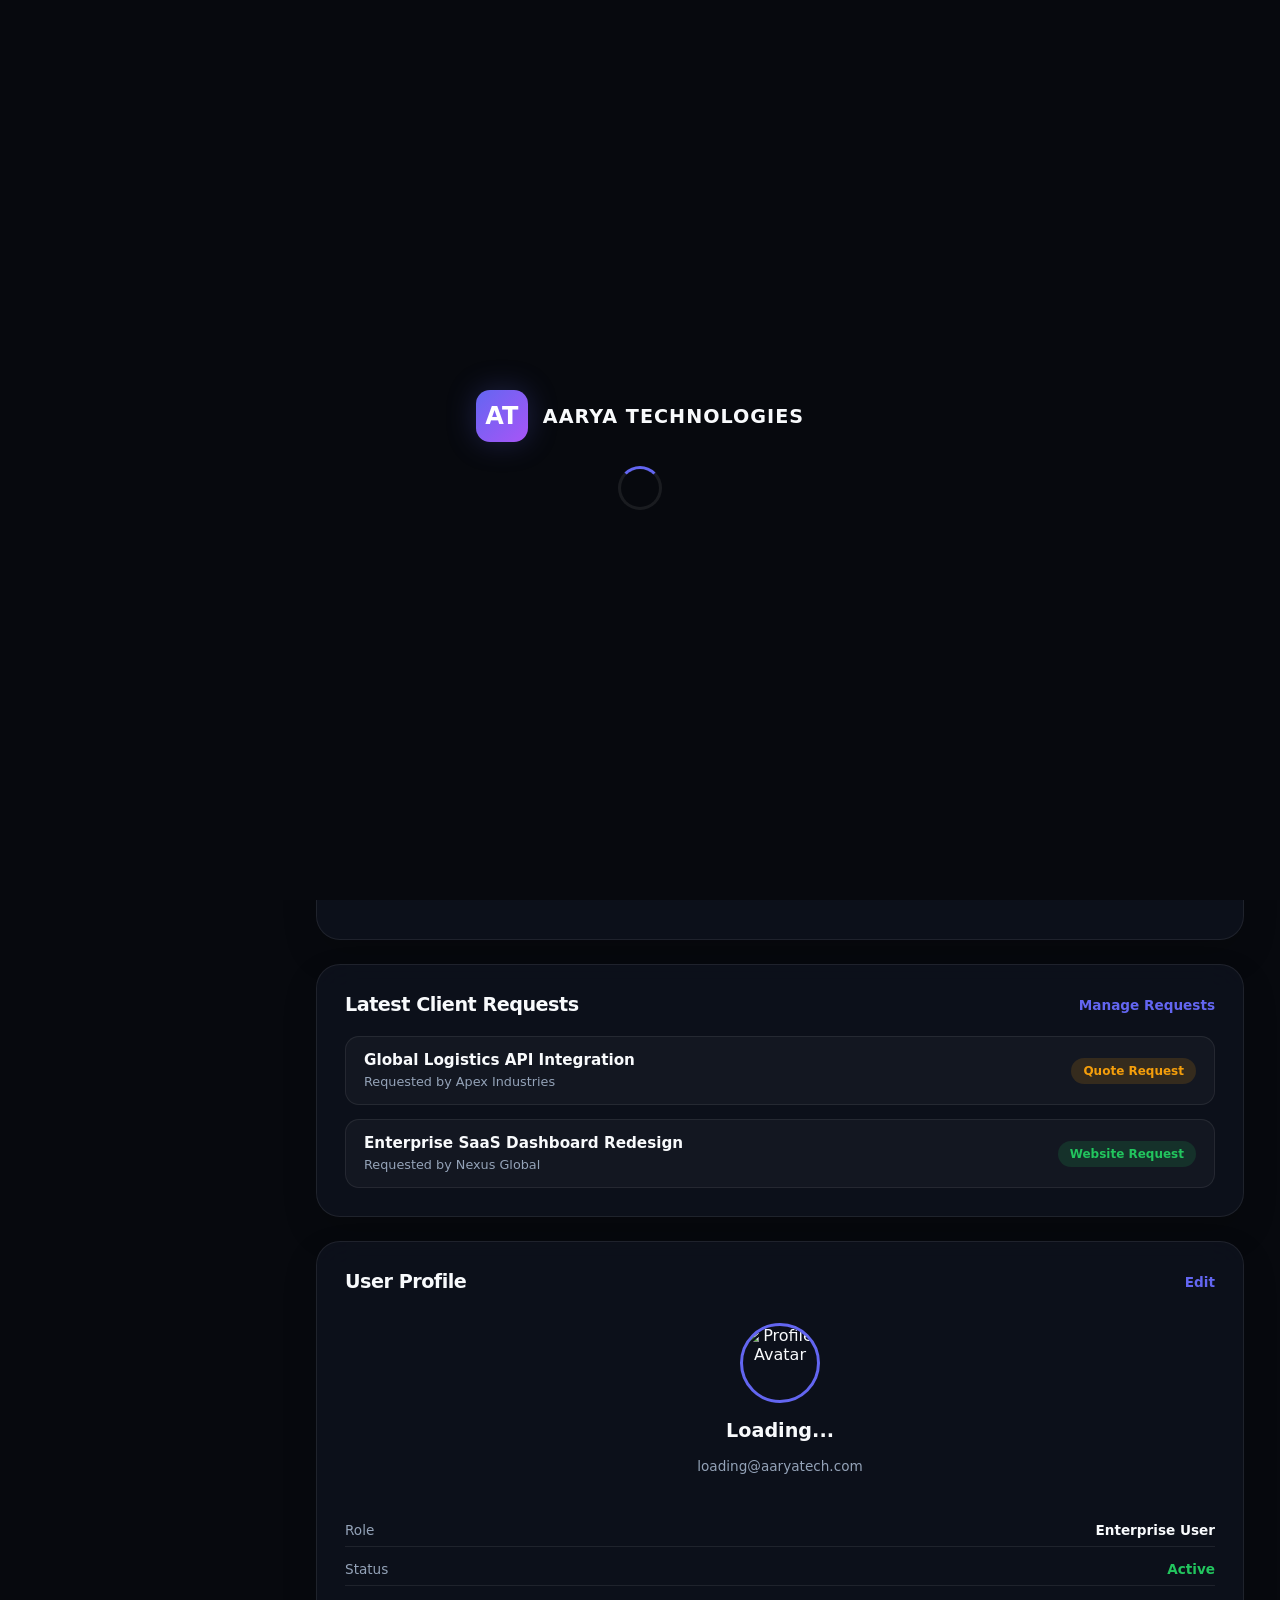
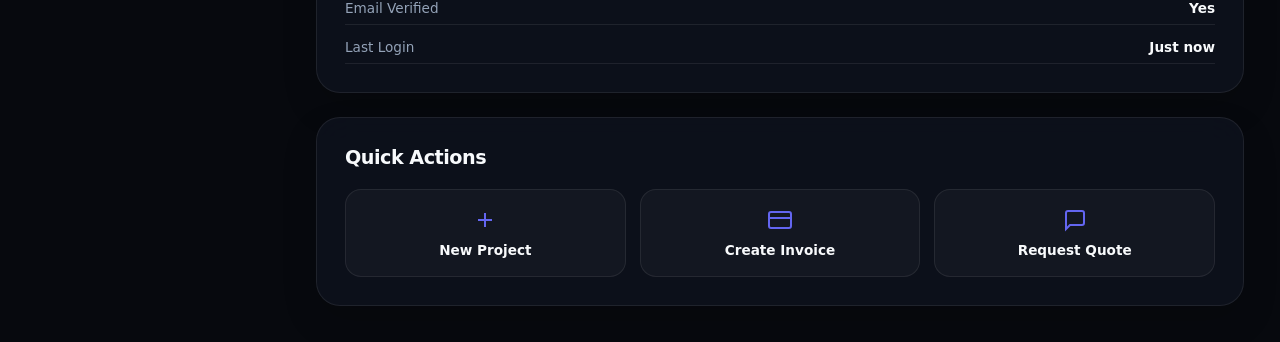
==== dashboard.html @ fc52248a "Create dashboard.html" ====
<!DOCTYPE html>
<html lang="en" data-theme="dark">
<head>
    <meta charset="UTF-8">
    <meta name="viewport" content="width=device-width, initial-scale=1.0">
    <title>Enterprise Dashboard | Aarya Technologies</title>
    <meta name="description" content="Ultra-premium enterprise SaaS dashboard for Aarya Technologies.">
    <style>
        :root {
            --bg-primary: #07090e;
            --bg-secondary: #0f131f;
            --bg-card: rgba(15, 19, 31, 0.75);
            --bg-glass: rgba(15, 19, 31, 0.65);
            --text-primary: #f8fafc;
            --text-secondary: #94a3b8;
            --accent-primary: #6366f1;
            --accent-hover: #4f46e5;
            --accent-secondary: #a855f7;
            --accent-glow: rgba(99, 102, 241, 0.25);
            --border-color: rgba(255, 255, 255, 0.08);
            --input-bg: rgba(255, 255, 255, 0.03);
            --error-color: #ef4444;
            --success-color: #22c55e;
            --warning-color: #f59e0b;
            --sidebar-width: 280px;
            --navbar-height: 75px;
            --transition: all 0.3s cubic-bezier(0.4, 0, 0.2, 1);
        }

        [data-theme="light"] {
            --bg-primary: #f1f5f9;
            --bg-secondary: #ffffff;
            --bg-card: rgba(255, 255, 255, 0.85);
            --bg-glass: rgba(255, 255, 255, 0.75);
            --text-primary: #0f172a;
            --text-secondary: #64748b;
            --accent-primary: #4f46e5;
            --accent-hover: #4338ca;
            --accent-secondary: #9333ea;
            --accent-glow: rgba(79, 70, 229, 0.15);
            --border-color: rgba(0, 0, 0, 0.08);
            --input-bg: rgba(0, 0, 0, 0.02);
            --error-color: #dc2626;
            --success-color: #16a34a;
            --warning-color: #d97706;
        }

        *, *::before, *::after {
            box-sizing: border-box;
            margin: 0;
            padding: 0;
        }

        body {
            font-family: system-ui, -apple-system, BlinkMacSystemFont, 'Segoe UI', Roboto, Oxygen, Ubuntu, Cantarell, sans-serif;
            background-color: var(--bg-primary);
            color: var(--text-primary);
            min-height: 100vh;
            display: flex;
            overflow-x: hidden;
            transition: background-color 0.3s ease, color 0.3s ease;
        }

        /* Professional Enterprise Loader */
        #loader {
            position: fixed;
            top: 0;
            left: 0;
            width: 100vw;
            height: 100vh;
            background-color: var(--bg-primary);
            display: flex;
            flex-direction: column;
            justify-content: center;
            align-items: center;
            z-index: 9999;
            transition: opacity 0.4s ease, visibility 0.4s ease;
        }

        #loader.hidden {
            opacity: 0;
            visibility: hidden;
        }

        .loader-brand {
            display: flex;
            align-items: center;
            gap: 15px;
            margin-bottom: 24px;
        }

        .logo-box {
            width: 52px;
            height: 52px;
            background: linear-gradient(135deg, var(--accent-primary), var(--accent-secondary));
            border-radius: 14px;
            display: flex;
            justify-content: center;
            align-items: center;
            color: white;
            font-weight: 800;
            font-size: 1.5rem;
            box-shadow: 0 0 30px var(--accent-glow);
        }

        .spinner {
            width: 44px;
            height: 44px;
            border: 3px solid var(--border-color);
            border-top: 3px solid var(--accent-primary);
            border-radius: 50%;
            animation: spin 0.8s linear infinite;
        }

        @keyframes spin {
            0% { transform: rotate(0deg); }
            100% { transform: rotate(360deg); }
        }

        /* Toast Notifications Container */
        #toastContainer {
            position: fixed;
            bottom: 30px;
            right: 30px;
            display: flex;
            flex-direction: column;
            gap: 12px;
            z-index: 5000;
            max-width: 380px;
            width: 100%;
            pointer-events: none;
        }

        .toast {
            background: var(--bg-card);
            backdrop-filter: blur(15px);
            -webkit-backdrop-filter: blur(15px);
            border: 1px solid var(--border-color);
            padding: 16px 20px;
            border-radius: 14px;
            box-shadow: 0 15px 35px rgba(0,0,0,0.3);
            display: flex;
            align-items: center;
            gap: 14px;
            pointer-events: auto;
            animation: slideInUp 0.3s cubic-bezier(0.16, 1, 0.3, 1) forwards;
            position: relative;
            overflow: hidden;
        }

        .toast.success { border-left: 4px solid var(--success-color); }
        .toast.error { border-left: 4px solid var(--error-color); }
        .toast.warning { border-left: 4px solid var(--warning-color); }
        .toast.info { border-left: 4px solid var(--accent-primary); }

        .toast-content { flex: 1; }
        .toast-title { font-weight: 700; font-size: 0.9rem; margin-bottom: 2px; }
        .toast-message { font-size: 0.85rem; color: var(--text-secondary); }

        /* App Layout */
        .app-layout {
            display: flex;
            width: 100vw;
            min-height: 100vh;
            position: relative;
        }

        /* Animated Background Gradients */
        .app-bg-glow {
            position: fixed;
            top: 0;
            left: 0;
            width: 100vw;
            height: 100vh;
            pointer-events: none;
            z-index: 0;
            overflow: hidden;
        }

        .glow-orb {
            position: absolute;
            width: 500px;
            height: 500px;
            background: var(--accent-primary);
            filter: blur(120px);
            opacity: 0.08;
            border-radius: 50%;
            animation: floatOrb 15s ease-in-out infinite alternate;
        }

        .glow-orb-2 {
            width: 600px;
            height: 600px;
            background: var(--accent-secondary);
            bottom: -100px;
            right: -100px;
            animation-delay: -7s;
        }

        @keyframes floatOrb {
            0% { transform: translate(0, 0) scale(1); }
            100% { transform: translate(50px, 50px) scale(1.1); }
        }

        /* Left Sidebar */
        .sidebar {
            width: var(--sidebar-width);
            background: var(--bg-secondary);
            border-right: 1px solid var(--border-color);
            display: flex;
            flex-direction: column;
            position: fixed;
            top: 0;
            left: 0;
            height: 100vh;
            z-index: 100;
            transition: transform 0.3s ease;
        }

        .sidebar-header {
            height: var(--navbar-height);
            display: flex;
            align-items: center;
            padding: 0 24px;
            gap: 12px;
            border-bottom: 1px solid var(--border-color);
        }

        .sidebar-brand-name {
            font-size: 1.1rem;
            font-weight: 700;
            letter-spacing: -0.5px;
            background: linear-gradient(135deg, var(--text-primary), var(--accent-primary));
            -webkit-background-clip: text;
            -webkit-text-fill-color: transparent;
        }

        .sidebar-menu {
            flex: 1;
            overflow-y: auto;
            padding: 20px 16px;
            display: flex;
            flex-direction: column;
            gap: 6px;
        }

        .sidebar-menu::-webkit-scrollbar {
            width: 4px;
        }

        .sidebar-menu::-webkit-scrollbar-thumb {
            background: var(--border-color);
            border-radius: 4px;
        }

        .menu-item {
            display: flex;
            align-items: center;
            gap: 14px;
            padding: 12px 16px;
            border-radius: 12px;
            color: var(--text-secondary);
            text-decoration: none;
            font-weight: 500;
            font-size: 0.95rem;
            transition: var(--transition);
        }

        .menu-item svg {
            width: 20px;
            height: 20px;
            stroke: currentColor;
            stroke-width: 2;
            fill: none;
            transition: var(--transition);
        }

        .menu-item:hover, .menu-item.active {
            background: var(--input-bg);
            color: var(--text-primary);
            border: 1px solid var(--border-color);
        }

        .menu-item.active {
            background: linear-gradient(135deg, rgba(99, 102, 241, 0.15), rgba(168, 85, 247, 0.15));
            border-color: var(--accent-primary);
            color: var(--text-primary);
            font-weight: 600;
        }

        .menu-item.logout {
            color: var(--error-color);
            margin-top: auto;
        }

        .menu-item.logout:hover {
            background: rgba(239, 68, 68, 0.1);
            border-color: var(--error-color);
        }

        /* Main Wrapper */
        .main-wrapper {
            flex: 1;
            margin-left: var(--sidebar-width);
            display: flex;
            flex-direction: column;
            min-height: 100vh;
            position: relative;
            z-index: 10;
        }

        /* Top Navbar */
        .navbar {
            height: var(--navbar-height);
            background: var(--bg-glass);
            backdrop-filter: blur(20px);
            -webkit-backdrop-filter: blur(20px);
            border-bottom: 1px solid var(--border-color);
            display: flex;
            align-items: center;
            justify-content: space-between;
            padding: 0 36px;
            position: sticky;
            top: 0;
            z-index: 90;
        }

        .navbar-search {
            position: relative;
            width: 320px;
        }

        .search-input {
            width: 100%;
            background: var(--input-bg);
            border: 1px solid var(--border-color);
            padding: 10px 16px 10px 42px;
            border-radius: 12px;
            color: var(--text-primary);
            font-size: 0.9rem;
            outline: none;
            transition: var(--transition);
        }

        .search-input:focus {
            border-color: var(--accent-primary);
            box-shadow: 0 0 0 3px var(--accent-glow);
        }

        .search-icon {
            position: absolute;
            left: 14px;
            top: 50%;
            transform: translateY(-50%);
            color: var(--text-secondary);
            pointer-events: none;
        }

        .navbar-actions {
            display: flex;
            align-items: center;
            gap: 20px;
        }

        .datetime-display {
            display: flex;
            flex-direction: column;
            align-items: flex-end;
            font-size: 0.8rem;
            color: var(--text-secondary);
            border-right: 1px solid var(--border-color);
            padding-right: 20px;
        }

        .datetime-display .time {
            font-weight: 700;
            color: var(--text-primary);
            font-size: 0.9rem;
        }

        .icon-btn-wrapper {
            position: relative;
        }

        .icon-btn {
            background: var(--input-bg);
            border: 1px solid var(--border-color);
            color: var(--text-primary);
            width: 42px;
            height: 42px;
            border-radius: 50%;
            display: flex;
            justify-content: center;
            align-items: center;
            cursor: pointer;
            transition: var(--transition);
            position: relative;
        }

        .icon-btn:hover {
            border-color: var(--accent-primary);
            transform: translateY(-2px);
        }

        .badge-counter {
            position: absolute;
            top: -2px;
            right: -2px;
            background: var(--error-color);
            color: white;
            font-size: 0.7rem;
            font-weight: 700;
            width: 18px;
            height: 18px;
            border-radius: 50%;
            display: flex;
            justify-content: center;
            align-items: center;
            border: 2px solid var(--bg-primary);
            animation: pulseBadge 2s infinite;
        }

        @keyframes pulseBadge {
            0% { transform: scale(1); box-shadow: 0 0 0 0 rgba(239, 68, 68, 0.4); }
            70% { transform: scale(1.05); box-shadow: 0 0 0 6px rgba(239, 68, 68, 0); }
            100% { transform: scale(1); box-shadow: 0 0 0 0 rgba(239, 68, 68, 0); }
        }

        /* Profile Dropdown */
        .profile-dropdown-container {
            position: relative;
        }

        .profile-trigger {
            display: flex;
            align-items: center;
            gap: 12px;
            background: var(--input-bg);
            border: 1px solid var(--border-color);
            padding: 6px 14px 6px 6px;
            border-radius: 30px;
            cursor: pointer;
            transition: var(--transition);
        }

        .profile-trigger:hover {
            border-color: var(--accent-primary);
        }

        .avatar {
            width: 36px;
            height: 36px;
            border-radius: 50%;
            object-fit: cover;
            background: linear-gradient(135deg, var(--accent-primary), var(--accent-secondary));
            display: flex;
            justify-content: center;
            align-items: center;
            color: white;
            font-weight: 700;
            font-size: 0.9rem;
        }

        .profile-name-text {
            font-size: 0.9rem;
            font-weight: 600;
            max-width: 120px;
            white-space: nowrap;
            overflow: hidden;
            text-overflow: ellipsis;
        }

        .dropdown-menu {
            position: absolute;
            top: calc(100% + 12px);
            right: 0;
            width: 240px;
            background: var(--bg-card);
            backdrop-filter: blur(20px);
            border: 1px solid var(--border-color);
            border-radius: 16px;
            padding: 10px;
            box-shadow: 0 20px 40px rgba(0,0,0,0.3);
            display: none;
            flex-direction: column;
            gap: 4px;
            animation: fadeInDropdown 0.2s ease forwards;
            z-index: 1000;
        }

        .dropdown-menu.active {
            display: flex;
        }

        @keyframes fadeInDropdown {
            from { opacity: 0; transform: translateY(10px); }
            to { opacity: 1; transform: translateY(0); }
        }

        .dropdown-item {
            display: flex;
            align-items: center;
            gap: 12px;
            padding: 10px 14px;
            border-radius: 10px;
            color: var(--text-primary);
            text-decoration: none;
            font-size: 0.9rem;
            font-weight: 500;
            transition: var(--transition);
            cursor: pointer;
        }

        .dropdown-item:hover {
            background: var(--input-bg);
            color: var(--accent-primary);
        }

        .dropdown-divider {
            height: 1px;
            background: var(--border-color);
            margin: 6px 0;
        }

        /* Notifications Dropdown */
        .notifications-dropdown {
            position: absolute;
            top: calc(100% + 14px);
            right: -60px;
            width: 360px;
            background: var(--bg-card);
            backdrop-filter: blur(20px);
            border: 1px solid var(--border-color);
            border-radius: 20px;
            padding: 20px;
            box-shadow: 0 20px 40px rgba(0,0,0,0.3);
            display: none;
            flex-direction: column;
            gap: 16px;
            z-index: 1000;
            animation: fadeInDropdown 0.2s ease forwards;
        }

        .notifications-dropdown.active {
            display: flex;
        }

        .notif-header {
            display: flex;
            justify-content: space-between;
            align-items: center;
            border-bottom: 1px solid var(--border-color);
            padding-bottom: 12px;
        }

        .notif-header h4 {
            font-size: 1rem;
            font-weight: 700;
        }

        .notif-list {
            display: flex;
            flex-direction: column;
            gap: 12px;
            max-height: 280px;
            overflow-y: auto;
        }

        .notif-item {
            display: flex;
            gap: 12px;
            padding: 10px;
            border-radius: 10px;
            background: var(--input-bg);
            transition: var(--transition);
        }

        .notif-item:hover {
            background: var(--border-color);
        }

        .notif-icon {
            width: 36px;
            height: 36px;
            border-radius: 50%;
            background: rgba(99, 102, 241, 0.15);
            color: var(--accent-primary);
            display: flex;
            justify-content: center;
            align-items: center;
            flex-shrink: 0;
        }

        .notif-body p {
            font-size: 0.85rem;
            color: var(--text-primary);
            margin-bottom: 2px;
            font-weight: 500;
        }

        .notif-body span {
            font-size: 0.75rem;
            color: var(--text-secondary);
        }

        /* Dashboard Content Area */
        .dashboard-content {
            flex: 1;
            padding: 36px;
            display: flex;
            flex-direction: column;
            gap: 32px;
        }

        /* Welcome Banner Card */
        .welcome-banner {
            background: linear-gradient(135deg, rgba(99, 102, 241, 0.15), rgba(168, 85, 247, 0.15)), var(--bg-card);
            border: 1px solid var(--border-color);
            border-radius: 24px;
            padding: 36px;
            display: flex;
            justify-content: space-between;
            align-items: center;
            position: relative;
            overflow: hidden;
            box-shadow: 0 20px 40px rgba(0,0,0,0.2);
        }

        .welcome-text h1 {
            font-size: 2.2rem;
            font-weight: 800;
            letter-spacing: -1px;
            margin-bottom: 8px;
            background: linear-gradient(135deg, var(--text-primary), var(--accent-primary));
            -webkit-background-clip: text;
            -webkit-text-fill-color: transparent;
        }

        .welcome-text p {
            color: var(--text-secondary);
            font-size: 1rem;
        }

        .welcome-stats-badge {
            display: flex;
            gap: 20px;
        }

        .stat-badge-box {
            background: var(--bg-secondary);
            border: 1px solid var(--border-color);
            padding: 14px 20px;
            border-radius: 16px;
            display: flex;
            flex-direction: column;
            gap: 4px;
        }

        .stat-badge-box .label {
            font-size: 0.8rem;
            color: var(--text-secondary);
            font-weight: 500;
        }

        .stat-badge-box .value {
            font-size: 1.2rem;
            font-weight: 700;
            color: var(--text-primary);
        }

        /* Statistics Grid */
        .stats-grid {
            display: grid;
            grid-template-columns: repeat(4, 1fr);
            gap: 20px;
        }

        @media (max-width: 1440px) {
            .stats-grid { grid-template-columns: repeat(2, 1fr); }
        }

        @media (max-width: 768px) {
            .stats-grid { grid-template-columns: 1fr; }
        }

        .stat-card {
            background: var(--bg-card);
            backdrop-filter: blur(20px);
            border: 1px solid var(--border-color);
            border-radius: 20px;
            padding: 24px;
            display: flex;
            align-items: center;
            gap: 20px;
            transition: var(--transition);
            box-shadow: 0 10px 30px rgba(0,0,0,0.1);
        }

        .stat-card:hover {
            transform: translateY(-4px);
            border-color: var(--accent-primary);
            box-shadow: 0 15px 35px var(--accent-glow);
        }

        .stat-icon {
            width: 56px;
            height: 56px;
            border-radius: 16px;
            background: rgba(99, 102, 241, 0.15);
            color: var(--accent-primary);
            display: flex;
            justify-content: center;
            align-items: center;
            font-size: 1.4rem;
            flex-shrink: 0;
        }

        .stat-info .stat-title {
            font-size: 0.85rem;
            color: var(--text-secondary);
            font-weight: 600;
            margin-bottom: 4px;
        }

        .stat-info .stat-value {
            font-size: 1.8rem;
            font-weight: 800;
            letter-spacing: -0.5px;
        }

        .stat-info .stat-trend {
            font-size: 0.75rem;
            color: var(--success-color);
            margin-top: 4px;
            font-weight: 600;
        }

        /* Dashboard Split Grid */
        .dashboard-grid-split {
            display: grid;
            grid-template-columns: 2fr 1fr;
            gap: 24px;
        }

        @media (max-width: 1280px) {
            .dashboard-grid-split { grid-template-columns: 1fr; }
        }

        .card-box {
            background: var(--bg-card);
            backdrop-filter: blur(20px);
            border: 1px solid var(--border-color);
            border-radius: 24px;
            padding: 28px;
            box-shadow: 0 15px 35px rgba(0,0,0,0.15);
            display: flex;
            flex-direction: column;
            gap: 20px;
        }

        .card-header-row {
            display: flex;
            justify-content: space-between;
            align-items: center;
        }

        .card-header-row h3 {
            font-size: 1.2rem;
            font-weight: 700;
            letter-spacing: -0.5px;
        }

        .card-header-row a {
            color: var(--accent-primary);
            font-size: 0.85rem;
            font-weight: 600;
            text-decoration: none;
            transition: var(--transition);
        }

        .card-header-row a:hover {
            text-decoration: underline;
        }

        /* Projects Table / List */
        .projects-table-wrapper {
            overflow-x: auto;
        }

        .enterprise-table {
            width: 100%;
            border-collapse: collapse;
            text-align: left;
            font-size: 0.9rem;
        }

        .enterprise-table th {
            color: var(--text-secondary);
            font-weight: 600;
            padding: 12px 16px;
            border-bottom: 1px solid var(--border-color);
        }

        .enterprise-table td {
            padding: 16px;
            border-bottom: 1px solid var(--border-color);
            vertical-align: middle;
        }

        .enterprise-table tr:last-child td {
            border-bottom: none;
        }

        .status-pill {
            padding: 6px 12px;
            border-radius: 20px;
            font-size: 0.75rem;
            font-weight: 700;
            display: inline-block;
        }

        .status-pill.active { background: rgba(34, 197, 94, 0.15); color: var(--success-color); }
        .status-pill.pending { background: rgba(245, 158, 11, 0.15); color: var(--warning-color); }
        .status-pill.completed { background: rgba(99, 102, 241, 0.15); color: var(--accent-primary); }

        .progress-bar-container {
            width: 100%;
            background: var(--border-color);
            height: 8px;
            border-radius: 4px;
            overflow: hidden;
            position: relative;
        }

        .progress-bar-fill {
            height: 100%;
            background: linear-gradient(135deg, var(--accent-primary), var(--accent-secondary));
            border-radius: 4px;
        }

        /* Client Requests List */
        .request-list {
            display: flex;
            flex-direction: column;
            gap: 14px;
        }

        .request-item {
            display: flex;
            align-items: center;
            justify-content: space-between;
            background: var(--input-bg);
            border: 1px solid var(--border-color);
            padding: 14px 18px;
            border-radius: 14px;
            transition: var(--transition);
        }

        .request-item:hover {
            border-color: var(--accent-primary);
        }

        .request-info h4 {
            font-size: 0.95rem;
            font-weight: 600;
            margin-bottom: 2px;
        }

        .request-info span {
            font-size: 0.8rem;
            color: var(--text-secondary);
        }

        /* Profile Card View */
        .profile-card-inner {
            display: flex;
            flex-direction: column;
            align-items: center;
            text-align: center;
            gap: 16px;
            padding: 10px 0;
        }

        .profile-card-avatar {
            width: 80px;
            height: 80px;
            border-radius: 50%;
            object-fit: cover;
            border: 3px solid var(--accent-primary);
        }

        .profile-card-details {
            display: flex;
            flex-direction: column;
            gap: 6px;
            width: 100%;
            margin-top: 10px;
            text-align: left;
        }

        .profile-detail-row {
            display: flex;
            justify-content: space-between;
            font-size: 0.85rem;
            padding: 8px 0;
            border-bottom: 1px solid var(--border-color);
        }

        .profile-detail-row span:first-child {
            color: var(--text-secondary);
            font-weight: 500;
        }

        .profile-detail-row span:last-child {
            font-weight: 600;
            color: var(--text-primary);
        }

        /* Quick Actions Grid */
        .quick-actions-grid {
            display: grid;
            grid-template-columns: repeat(3, 1fr);
            gap: 14px;
        }

        @media (max-width: 768px) {
            .quick-actions-grid { grid-template-columns: repeat(2, 1fr); }
        }

        .action-btn-card {
            background: var(--input-bg);
            border: 1px solid var(--border-color);
            padding: 18px 14px;
            border-radius: 16px;
            display: flex;
            flex-direction: column;
            align-items: center;
            gap: 10px;
            color: var(--text-primary);
            text-decoration: none;
            font-size: 0.85rem;
            font-weight: 600;
            transition: var(--transition);
            cursor: pointer;
        }

        .action-btn-card svg {
            width: 24px;
            height: 24px;
            stroke: var(--accent-primary);
            stroke-width: 2;
            fill: none;
        }

        .action-btn-card:hover {
            background: rgba(99, 102, 241, 0.1);
            border-color: var(--accent-primary);
            transform: translateY(-2px);
        }

        /* Activity Timeline */
        .timeline-list {
            display: flex;
            flex-direction: column;
            gap: 16px;
            position: relative;
            padding-left: 20px;
        }

        .timeline-list::before {
            content: '';
            position: absolute;
            top: 6px;
            bottom: 6px;
            left: 6px;
            width: 2px;
            background: var(--border-color);
        }

        .timeline-item {
            position: relative;
            display: flex;
            flex-direction: column;
            gap: 4px;
        }

        .timeline-item::before {
            content: '';
            position: absolute;
            left: -20px;
            top: 6px;
            width: 10px;
            height: 10px;
            border-radius: 50%;
            background: var(--accent-primary);
            border: 2px solid var(--bg-card);
        }

        .timeline-item p {
            font-size: 0.85rem;
            font-weight: 500;
        }

        .timeline-item span {
            font-size: 0.75rem;
            color: var(--text-secondary);
        }

        @keyframes slideInUp {
            from { transform: translateY(30px); opacity: 0; }
            to { transform: translateY(0); opacity: 1; }
        }
    </style>
</head>
<body>

    <!-- Professional Enterprise Loader -->
    <div id="loader">
        <div class="loader-brand">
            <div class="logo-box">AT</div>
            <div style="font-weight: 700; font-size: 1.2rem; letter-spacing: 1px;">AARYA TECHNOLOGIES</div>
        </div>
        <div class="spinner"></div>
    </div>

    <!-- Toast Notification Container -->
    <div id="toastContainer"></div>

    <!-- Background Glow Elements -->
    <div class="app-bg-glow">
        <div class="glow-orb"></div>
        <div class="glow-orb glow-orb-2"></div>
    </div>

    <div class="app-layout">
        <!-- Left Sidebar -->
        <aside class="sidebar">
            <div class="sidebar-header">
                <div class="logo-box" style="width: 36px; height: 36px; font-size: 1rem; border-radius: 10px;">AT</div>
                <span class="sidebar-brand-name">Aarya Technologies</span>
            </div>
            <nav class="sidebar-menu">
                <a href="dashboard.html" class="menu-item active">
                    <svg viewBox="0 0 24 24"><rect x="3" y="3" width="7" height="7"></rect><rect x="14" y="3" width="7" height="7"></rect><rect x="14" y="14" width="7" height="7"></rect><rect x="3" y="14" width="7" height="7"></rect></svg>
                    Dashboard
                </a>
                <a href="profile.html" class="menu-item">
                    <svg viewBox="0 0 24 24"><path d="M20 21v-2a4 4 0 0 0-4-4H8a4 4 0 0 0-4 4v2"></path><circle cx="12" cy="7" r="4"></circle></svg>
                    Profile
                </a>
                <a href="settings.html" class="menu-item">
                    <svg viewBox="0 0 24 24"><circle cx="12" cy="12" r="3"></circle><path d="M19.4 15a1.65 1.65 0 0 0 .33 1.82l.06.06a2 2 0 0 1 0 2.83 2 2 0 0 1-2.83 0l-.06-.06a1.65 1.65 0 0 0-1.82-.33 1.65 1.65 0 0 0-1 1.51V21a2 2 0 0 1-2 2 2 2 0 0 1-2-2v-.09A1.65 1.65 0 0 0 9 19.4a1.65 1.65 0 0 0-1.82.33l-.06.06a2 2 0 0 1-2.83 0 2 2 0 0 1 0-2.83l.06-.06a1.65 1.65 0 0 0 .33-1.82 1.65 1.65 0 0 0-1.51-1H3a2 2 0 0 1-2-2 2 2 0 0 1 2-2h.09A1.65 1.65 0 0 0 4.6 9a1.65 1.65 0 0 0-.33-1.82l-.06-.06a2 2 0 0 1 0-2.83 2 2 0 0 1 2.83 0l.06.06a1.65 1.65 0 0 0 1.82.33H9a1.65 1.65 0 0 0 1-1.51V3a2 2 0 0 1 2-2 2 2 0 0 1 2 2v.09a1.65 1.65 0 0 0 1 1.51 1.65 1.65 0 0 0 1.82-.33l.06-.06a2 2 0 0 1 2.83 0 2 2 0 0 1 0 2.83l-.06.06a1.65 1.65 0 0 0-.33 1.82V9a1.65 1.65 0 0 0 1.51 1H21a2 2 0 0 1 2 2 2 2 0 0 1-2 2h-.09a1.65 1.65 0 0 0-1.51 1z"></path></svg>
                    Settings
                </a>
                <a href="services.html" class="menu-item">
                    <svg viewBox="0 0 24 24"><polyline points="16 18 22 12 16 6"></polyline><polyline points="8 6 2 12 8 18"></polyline></svg>
                    Services
                </a>
                <a href="projects.html" class="menu-item">
                    <svg viewBox="0 0 24 24"><path d="M22 19a2 2 0 0 1-2 2H4a2 2 0 0 1-2-2V5a2 2 0 0 1 2-2h5l2 3h9a2 2 0 0 1 2 2z"></path></svg>
                    Projects
                </a>
                <a href="portfolio.html" class="menu-item">
                    <svg viewBox="0 0 24 24"><circle cx="12" cy="12" r="10"></circle><line x1="2" y1="12" x2="22" y2="12"></line><path d="M12 2a15.3 15.3 0 0 1 4 10 15.3 15.3 0 0 1-4 10 15.3 15.3 0 0 1-4-10 15.3 15.3 0 0 1 4-10z"></path></svg>
                    Portfolio
                </a>
                <a href="solutions.html" class="menu-item">
                    <svg viewBox="0 0 24 24"><polygon points="12 2 2 7 12 12 22 7 12 2"></polygon><polyline points="2 17 12 22 22 17"></polyline><polyline points="2 12 12 17 22 12"></polyline></svg>
                    Solutions
                </a>
                <a href="analytics.html" class="menu-item">
                    <svg viewBox="0 0 24 24"><line x1="18" y1="20" x2="18" y2="10"></line><line x1="12" y1="20" x2="12" y2="4"></line><line x1="6" y1="20" x2="6" y2="14"></line></svg>
                    Analytics
                </a>
                <a href="billing.html" class="menu-item">
                    <svg viewBox="0 0 24 24"><rect x="1" y="4" width="22" height="16" rx="2" ry="2"></rect><line x1="1" y1="10" x2="23" y2="10"></line></svg>
                    Billing
                </a>
                <a href="support.html" class="menu-item">
                    <svg viewBox="0 0 24 24"><path d="M21 15a2 2 0 0 1-2 2H7l-4 4V5a2 2 0 0 1 2-2h14a2 2 0 0 1 2 2z"></path></svg>
                    Support
                </a>
                <a href="contact.html" class="menu-item">
                    <svg viewBox="0 0 24 24"><path d="M4 4h16c1.1 0 2 .9 2 2v12c0 1.1-.9 2-2 2H4c-1.1 0-2-.9-2-2V6c0-1.1.9-2 2-2z"></path><polyline points="22,6 12,13 2,6"></polyline></svg>
                    Contact
                </a>
                <a href="#" id="sidebarLogoutBtn" class="menu-item logout">
                    <svg viewBox="0 0 24 24"><path d="M9 21H5a2 2 0 0 1-2-2V5a2 2 0 0 1 2-2h4"></path><polyline points="16 17 21 12 16 7"></polyline><line x1="21" y1="12" x2="9" y2="12"></line></svg>
                    Logout
                </a>
            </nav>
        </aside>

        <!-- Main Workspace -->
        <div class="main-wrapper">
            <!-- Top Navbar -->
            <header class="navbar">
                <div class="navbar-search">
                    <svg class="search-icon" width="16" height="16" viewBox="0 0 24 24" fill="none" stroke="currentColor" stroke-width="2"><circle cx="11" cy="11" r="8"></circle><line x1="21" y1="21" x2="16.65" y2="16.65"></line></svg>
                    <input type="text" id="globalSearchInput" class="search-input" placeholder="Search menu items, cards, data...">
                </div>

                <div class="navbar-actions">
                    <div class="datetime-display">
                        <span class="time" id="currentTimeDisplay">--:--:--</span>
                        <span class="date" id="currentDateDisplay">---- -- --</span>
                    </div>

                    <!-- Theme Toggle -->
                    <div class="icon-btn-wrapper">
                        <button class="icon-btn" id="themeToggle" aria-label="Toggle Theme">
                            <svg width="18" height="18" viewBox="0 0 24 24" fill="none" stroke="currentColor" stroke-width="2"><path d="M21 12.79A9 9 0 1 1 11.21 3 7 7 0 0 0 21 12.79z"></path></svg>
                        </button>
                    </div>

                    <!-- Notifications Bell -->
                    <div class="icon-btn-wrapper">
                        <button class="icon-btn" id="notifBellBtn" aria-label="Notifications">
                            <svg width="18" height="18" viewBox="0 0 24 24" fill="none" stroke="currentColor" stroke-width="2"><path d="M18 8A6 6 0 0 0 6 8c0 7-3 9-3 9h18s-3-2-3-9"></path><path d="M13.73 21a2 2 0 0 1-3.46 0"></path></svg>
                            <span class="badge-counter">3</span>
                        </button>
                        <!-- Notifications Dropdown -->
                        <div class="notifications-dropdown" id="notifDropdown">
                            <div class="notif-header">
                                <h4>Notifications</h4>
                                <span style="font-size: 0.75rem; color: var(--accent-primary); font-weight: 600; cursor: pointer;">Mark all read</span>
                            </div>
                            <div class="notif-list">
                                <div class="notif-item">
                                    <div class="notif-icon">
                                        <svg width="16" height="16" viewBox="0 0 24 24" fill="none" stroke="currentColor" stroke-width="2"><polyline points="20 6 9 17 4 12"></polyline></svg>
                                    </div>
                                    <div class="notif-body">
                                        <p>Enterprise cloud deployment successful.</p>
                                        <span>2 mins ago</span>
                                    </div>
                                </div>
                                <div class="notif-item">
                                    <div class="notif-icon">
                                        <svg width="16" height="16" viewBox="0 0 24 24" fill="none" stroke="currentColor" stroke-width="2"><path d="M20 21v-2a4 4 0 0 0-4-4H8a4 4 0 0 0-4 4v2"></path><circle cx="12" cy="7" r="4"></circle></svg>
                                    </div>
                                    <div class="notif-body">
                                        <p>New client quote request received.</p>
                                        <span>15 mins ago</span>
                                    </div>
                                </div>
                                <div class="notif-item">
                                    <div class="notif-icon">
                                        <svg width="16" height="16" viewBox="0 0 24 24" fill="none" stroke="currentColor" stroke-width="2"><circle cx="12" cy="12" r="10"></circle><line x1="12" y1="8" x2="12" y2="12"></line><line x1="12" y1="16" x2="12.01" y2="16"></line></svg>
                                    </div>
                                    <div class="notif-body">
                                        <p>Security protocol updated for v10 SDK.</p>
                                        <span>1 hour ago</span>
                                    </div>
                                </div>
                            </div>
                        </div>
                    </div>

                    <!-- Messages -->
                    <div class="icon-btn-wrapper">
                        <button class="icon-btn" id="messagesBtn" aria-label="Messages">
                            <svg width="18" height="18" viewBox="0 0 24 24" fill="none" stroke="currentColor" stroke-width="2"><path d="M21 15a2 2 0 0 1-2 2H7l-4 4V5a2 2 0 0 1 2-2h14a2 2 0 0 1 2 2z"></path></svg>
                            <span class="badge-counter">1</span>
                        </button>
                    </div>

                    <!-- Profile Dropdown -->
                    <div class="profile-dropdown-container">
                        <div class="profile-trigger" id="profileTrigger">
                            <div class="avatar" id="navUserAvatar">AT</div>
                            <span class="profile-name-text" id="navUserName">Loading...</span>
                            <svg width="14" height="14" viewBox="0 0 24 24" fill="none" stroke="currentColor" stroke-width="2"><polyline points="6 9 12 15 18 9"></polyline></svg>
                        </div>

                        <div class="dropdown-menu" id="profileDropdown">
                            <a href="profile.html" class="dropdown-item">
                                <svg width="16" height="16" viewBox="0 0 24 24" fill="none" stroke="currentColor" stroke-width="2"><path d="M20 21v-2a4 4 0 0 0-4-4H8a4 4 0 0 0-4 4v2"></path><circle cx="12" cy="7" r="4"></circle></svg>
                                Profile
                            </a>
                            <a href="settings.html" class="dropdown-item">
                                <svg width="16" height="16" viewBox="0 0 24 24" fill="none" stroke="currentColor" stroke-width="2"><circle cx="12" cy="12" r="3"></circle><path d="M19.4 15a1.65 1.65 0 0 0 .33 1.82l.06.06a2 2 0 0 1 0 2.83 2 2 0 0 1-2.83 0l-.06-.06a1.65 1.65 0 0 0-1.82-.33 1.65 1.65 0 0 0-1 1.51V21a2 2 0 0 1-2 2 2 2 0 0 1-2-2v-.09A1.65 1.65 0 0 0 9 19.4a1.65 1.65 0 0 0-1.82.33l-.06.06a2 2 0 0 1-2.83 0 2 2 0 0 1 0-2.83l.06-.06a1.65 1.65 0 0 0 .33-1.82 1.65 1.65 0 0 0-1.51-1H3a2 2 0 0 1-2-2 2 2 0 0 1 2-2h.09A1.65 1.65 0 0 0 4.6 9a1.65 1.65 0 0 0-.33-1.82l-.06-.06a2 2 0 0 1 0-2.83 2 2 0 0 1 2.83 0l.06.06a1.65 1.65 0 0 0 1.82.33H9a1.65 1.65 0 0 0 1-1.51V3a2 2 0 0 1 2-2 2 2 0 0 1 2 2v.09a1.65 1.65 0 0 0 1 1.51 1.65 1.65 0 0 0 1.82-.33l.06-.06a2 2 0 0 1 2.83 0 2 2 0 0 1 0 2.83l-.06-.06a1.65 1.65 0 0 0-.33 1.82V9a1.65 1.65 0 0 0 1.51 1H21a2 2 0 0 1 2 2 2 2 0 0 1-2 2h-.09a1.65 1.65 0 0 0-1.51 1z"></path></svg>
                                Settings
                            </a>
                            <div class="dropdown-divider"></div>
                            <div class="dropdown-item" id="logoutDropdownBtn" style="color: var(--error-color);">
                                <svg width="16" height="16" viewBox="0 0 24 24" fill="none" stroke="currentColor" stroke-width="2"><path d="M9 21H5a2 2 0 0 1-2-2V5a2 2 0 0 1 2-2h4"></path><polyline points="16 17 21 12 16 7"></polyline><line x1="21" y1="12" x2="9" y2="12"></line></svg>
                                Logout
                            </div>
                        </div>
                    </div>
                </div>
            </header>

            <!-- Main Dashboard Body -->
            <main class="dashboard-content">
                <!-- Welcome Banner -->
                <div class="welcome-banner">
                    <div class="welcome-text">
                        <h1 id="welcomeHeading">Good Morning, Enterprise User</h1>
                        <p id="welcomeSubtext">Here is the real-time operational overview for Aarya Technologies.</p>
                    </div>
                    <div class="welcome-stats-badge">
                        <div class="stat-badge-box">
                            <span class="label">System Status</span>
                            <span class="value" style="color: var(--success-color);">Optimal</span>
                        </div>
                        <div class="stat-badge-box">
                            <span class="label">Security Level</span>
                            <span class="value" style="color: var(--accent-primary);">Enterprise</span>
                        </div>
                    </div>
                </div>

                <!-- Statistics Grid -->
                <div class="stats-grid">
                    <div class="stat-card">
                        <div class="stat-icon">
                            <svg width="24" height="24" viewBox="0 0 24 24" fill="none" stroke="currentColor" stroke-width="2"><path d="M22 19a2 2 0 0 1-2 2H4a2 2 0 0 1-2-2V5a2 2 0 0 1 2-2h5l2 3h9a2 2 0 0 1 2 2z"></path></svg>
                        </div>
                        <div class="stat-info">
                            <div class="stat-title">Active Projects</div>
                            <div class="stat-value" id="statProjects">48</div>
                            <div class="stat-trend">+12% this month</div>
                        </div>
                    </div>

                    <div class="stat-card">
                        <div class="stat-icon">
                            <svg width="24" height="24" viewBox="0 0 24 24" fill="none" stroke="currentColor" stroke-width="2"><path d="M17 21v-2a4 4 0 0 0-4-4H5a4 4 0 0 0-4 4v2"></path><circle cx="9" cy="7" r="4"></circle><path d="M23 21v-2a4 4 0 0 0-3-3.87"></path><path d="M16 3.13a4 4 0 0 1 0 7.75"></path></svg>
                        </div>
                        <div class="stat-info">
                            <div class="stat-title">Enterprise Clients</div>
                            <div class="stat-value" id="statClients">328</div>
                            <div class="stat-trend">+24 new accounts</div>
                        </div>
                    </div>

                    <div class="stat-card">
                        <div class="stat-icon">
                            <svg width="24" height="24" viewBox="0 0 24 24" fill="none" stroke="currentColor" stroke-width="2"><line x1="12" y1="1" x2="12" y2="23"></line><path d="M17 5H9.5a3.5 3.5 0 0 0 0 7h5a3.5 3.5 0 0 1 0 7H6"></path></svg>
                        </div>
                        <div class="stat-info">
                            <div class="stat-title">Monthly Revenue</div>
                            <div class="stat-value" id="statRevenue">$148.4K</div>
                            <div class="stat-trend">+18.5% growth</div>
                        </div>
                    </div>

                    <div class="stat-card">
                        <div class="stat-icon">
                            <svg width="24" height="24" viewBox="0 0 24 24" fill="none" stroke="currentColor" stroke-width="2"><path d="M1 12s4-8 11-8 11 8 11 8-4 8-11 8-11-8-11-8z"></path><circle cx="12" cy="12" r="3"></circle></svg>
                        </div>
                        <div class="stat-info">
                            <div class="stat-title">Website Views</div>
                            <div class="stat-value" id="statViews">1.2M</div>
                            <div class="stat-trend">+8.2% traffic</div>
                        </div>
                    </div>
                </div>

                <!-- Dashboard Split Section -->
                <div class="dashboard-grid-split">
                    <!-- Left Column: Projects & Client Requests -->
                    <div style="display: flex; flex-direction: column; gap: 24px;">
                        <!-- Recent Projects Card -->
                        <div class="card-box">
                            <div class="card-header-row">
                                <h3>Recent Enterprise Projects</h3>
                                <a href="projects.html">View All</a>
                            </div>
                            <div class="projects-table-wrapper">
                                <table class="enterprise-table">
                                    <thead>
                                        <tr>
                                            <th>Project Name</th>
                                            <th>Status</th>
                                            <th>Completion</th>
                                        </tr>
                                    </thead>
                                    <tbody>
                                        <tr>
                                            <td><strong>Aarya Cloud Core v4</strong></td>
                                            <td><span class="status-pill active">Active</span></td>
                                            <td>
                                                <div style="display: flex; align-items: center; gap: 10px;">
                                                    <div class="progress-bar-container"><div class="progress-bar-fill" style="width: 85%;"></div></div>
                                                    <span style="font-size: 0.8rem; font-weight: 600;">85%</span>
                                                </div>
                                            </td>
                                        </tr>
                                        <tr>
                                            <td><strong>Stripe Gateway Integration</strong></td>
                                            <td><span class="status-pill completed">Completed</span></td>
                                            <td>
                                                <div style="display: flex; align-items: center; gap: 10px;">
                                                    <div class="progress-bar-container"><div class="progress-bar-fill" style="width: 100%;"></div></div>
                                                    <span style="font-size: 0.8rem; font-weight: 600;">100%</span>
                                                </div>
                                            </td>
                                        </tr>
                                        <tr>
                                            <td><strong>AI Neural Search Engine</strong></td>
                                            <td><span class="status-pill pending">Pending QA</span></td>
                                            <td>
                                                <div style="display: flex; align-items: center; gap: 10px;">
                                                    <div class="progress-bar-container"><div class="progress-bar-fill" style="width: 60%;"></div></div>
                                                    <span style="font-size: 0.8rem; font-weight: 600;">60%</span>
                                                </div>
                                            </td>
                                        </tr>
                                    </tbody>
                                </table>
                            </div>
                        </div>

                        <!-- Client Requests -->
                        <div class="card-box">
                            <div class="card-header-row">
                                <h3>Latest Client Requests</h3>
                                <a href="contact.html">Manage Requests</a>
                            </div>
                            <div class="request-list">
                                <div class="request-item">
                                    <div class="request-info">
                                        <h4>Global Logistics API Integration</h4>
                                        <span>Requested by Apex Industries</span>
                                    </div>
                                    <span class="status-pill pending">Quote Request</span>
                                </div>
                                <div class="request-item">
                                    <div class="request-info">
                                        <h4>Enterprise SaaS Dashboard Redesign</h4>
                                        <span>Requested by Nexus Global</span>
                                    </div>
                                    <span class="status-pill active">Website Request</span>
                                </div>
                            </div>
                        </div>
                    </div>

                    <!-- Right Column: Profile Card & Quick Actions -->
                    <div style="display: flex; flex-direction: column; gap: 24px;">
                        <!-- Profile Card -->
                        <div class="card-box">
                            <div class="card-header-row">
                                <h3>User Profile</h3>
                                <a href="profile.html">Edit</a>
                            </div>
                            <div class="profile-card-inner">
                                <img src="" alt="Profile Avatar" class="profile-card-avatar" id="profileCardAvatar">
                                <h3 id="profileCardName" style="font-size: 1.2rem; font-weight: 700;">Loading...</h3>
                                <p id="profileCardEmail" style="font-size: 0.85rem; color: var(--text-secondary);">loading@aaryatech.com</p>
                            </div>
                            <div class="profile-card-details">
                                <div class="profile-detail-row">
                                    <span>Role</span>
                                    <span id="profileCardRole">Enterprise User</span>
                                </div>
                                <div class="profile-detail-row">
                                    <span>Status</span>
                                    <span id="profileCardStatus" style="color: var(--success-color);">Active</span>
                                </div>
                                <div class="profile-detail-row">
                                    <span>Email Verified</span>
                                    <span id="profileCardVerified">Yes</span>
                                </div>
                                <div class="profile-detail-row">
                                    <span>Last Login</span>
                                    <span id="profileCardLastLogin">Just now</span>
                                </div>
                            </div>
                        </div>

                        <!-- Quick Actions -->
                        <div class="card-box">
                            <div class="card-header-row">
                                <h3>Quick Actions</h3>
                            </div>
                            <div class="quick-actions-grid">
                                <div class="action-btn-card" onclick="window.location.href='projects.html'">
                                    <svg viewBox="0 0 24 24"><line x1="12" y1="5" x2="12" y2="19"></line><line x1="5" y1="12" x2="19" y2="12"></line></svg>
                                    New Project
                                </div>
                                <div class="action-btn-card" onclick="window.location.href='billing.html'">
                                    <svg viewBox="0 0 24 24"><rect x="1" y="4" width="22" height="16" rx="2" ry="2"></rect><line x1="1" y1="10" x2="23" y2="10"></line></svg>
                                    Create Invoice
                                </div>
                                <div class="action-btn-card" onclick="window.location.href='contact.html'">
                                    <svg viewBox="0 0 24 24"><path d="M21 15a2 2 0 0 1-2 2H7l-4 4V5a2 2 0 0 1 2-2h14a2 2 0 0 1 2 2z"></path></svg>
                                    Request Quote
                                </div>
                            </div>
                        </div>
                    </div>
                </div>
            </main>
        </div>
    </div>

    <!-- Firebase v10+ Modular SDK Engine -->
    <script type="module">
        import { initializeApp, getApps } from "https://www.gstatic.com/firebasejs/10.8.0/firebase-app.js";
        import { 
            getAuth, 
            signOut, 
            onAuthStateChanged 
        } from "https://www.gstatic.com/firebasejs/10.8.0/firebase-auth.js";
        import { 
            getFirestore, 
            doc, 
            getDoc 
        } from "https://www.gstatic.com/firebasejs/10.8.0/firebase-firestore.js";

        // Exact Firebase Configuration requested
        const firebaseConfig = {
            apiKey: "YOUR_API_KEY",
            authDomain: "YOUR_AUTH_DOMAIN",
            projectId: "YOUR_PROJECT_ID",
            storageBucket: "YOUR_STORAGE_BUCKET",
            messagingSenderId: "YOUR_SENDER_ID",
            appId: "YOUR_APP_ID",
            measurementId: "YOUR_MEASUREMENT_ID"
        };

        // Singleton Firebase Initialization
        let app, auth, db;
        try {
            app = !getApps().length ? initializeApp(firebaseConfig) : getApps()[0];
            auth = getAuth(app);
            db = getFirestore(app);
        } catch (error) {
            console.error("Firebase initialization error:", error);
        }

        // DOM Elements
        const loader = document.getElementById('loader');
        const themeToggle = document.getElementById('themeToggle');
        const notifBellBtn = document.getElementById('notifBellBtn');
        const notifDropdown = document.getElementById('notifDropdown');
        const profileTrigger = document.getElementById('profileTrigger');
        const profileDropdown = document.getElementById('profileDropdown');
        const logoutDropdownBtn = document.getElementById('logoutDropdownBtn');
        const sidebarLogoutBtn = document.getElementById('sidebarLogoutBtn');
        const globalSearchInput = document.getElementById('globalSearchInput');

        // Professional Toast Engine
        function showToast(title, message, type = 'info') {
            const container = document.getElementById('toastContainer');
            const toast = document.createElement('div');
            toast.className = `toast ${type}`;
            
            let iconSvg = '';
            if (type === 'success') iconSvg = '<svg width="20" height="20" viewBox="0 0 24 24" fill="none" stroke="#22c55e" stroke-width="2"><polyline points="20 6 9 17 4 12"></polyline></svg>';
            else if (type === 'error') iconSvg = '<svg width="20" height="20" viewBox="0 0 24 24" fill="none" stroke="#ef4444" stroke-width="2"><circle cx="12" cy="12" r="10"></circle><line x1="15" y1="9" x2="9" y2="15"></line><line x1="9" y1="9" x2="15" y2="15"></line></svg>';
            else if (type === 'warning') iconSvg = '<svg width="20" height="20" viewBox="0 0 24 24" fill="none" stroke="#f59e0b" stroke-width="2"><path d="M10.29 3.86L1.82 18a2 2 0 0 0 1.71 3h16.94a2 2 0 0 0 1.71-3L13.71 3.86a2 2 0 0 0-3.42 0z"></path></svg>';
            else iconSvg = '<svg width="20" height="20" viewBox="0 0 24 24" fill="none" stroke="#6366f1" stroke-width="2"><circle cx="12" cy="12" r="10"></circle><line x1="12" y1="16" x2="12" y2="12"></line></svg>';

            toast.innerHTML = `${iconSvg}<div class="toast-content"><div class="toast-title">${title}</div><div class="toast-message">${message}</div></div>`;
            container.appendChild(toast);

            setTimeout(() => {
                toast.style.animation = 'slideInUp 0.3s ease reverse forwards';
                setTimeout(() => toast.remove(), 300);
            }, 4000);
        }

        // Theme Initialization & Persistence
        const savedTheme = localStorage.getItem('theme') || 'dark';
        document.documentElement.setAttribute('data-theme', savedTheme);

        themeToggle.addEventListener('click', () => {
            const current = document.documentElement.getAttribute('data-theme');
            const next = current === 'dark' ? 'light' : 'dark';
            document.documentElement.setAttribute('data-theme', next);
            localStorage.setItem('theme', next);
        });

        // Dropdown toggles
        profileTrigger.addEventListener('click', (e) => {
            e.stopPropagation();
            profileDropdown.classList.toggle('active');
            notifDropdown.classList.remove('active');
        });

        notifBellBtn.addEventListener('click', (e) => {
            e.stopPropagation();
            notifDropdown.classList.toggle('active');
            profileDropdown.classList.remove('active');
        });

        document.addEventListener('click', () => {
            profileDropdown.classList.remove('active');
            notifDropdown.classList.remove('active');
        });

        // Real-time Clock & Date
        function updateDateTime() {
            const now = new Date();
            document.getElementById('currentTimeDisplay').textContent = now.toLocaleTimeString();
            document.getElementById('currentDateDisplay').textContent = now.toLocaleDateString(undefined, { year: 'numeric', month: 'short', day: 'numeric' });
        }
        setInterval(updateDateTime, 1000);
        updateDateTime();

        // Logout Handlers
        const handleLogout = async () => {
            try {
                loader.classList.remove('hidden');
                await signOut(auth);
                window.location.href = 'login.html';
            } catch (error) {
                showToast('Error', 'Failed to log out securely.', 'error');
                loader.classList.add('hidden');
            }
        };

        logoutDropdownBtn.addEventListener('click', handleLogout);
        sidebarLogoutBtn.addEventListener('click', handleLogout);

        // Global Search Functionality
        globalSearchInput.addEventListener('input', (e) => {
            const term = e.target.value.toLowerCase().trim();
            document.querySelectorAll('.menu-item, .stat-card, .card-box').forEach(el => {
                const text = el.textContent.toLowerCase();
                if (!term || text.includes(term)) {
                    el.style.opacity = '1';
                } else {
                    el.style.opacity = '0.3';
                }
            });
        });

        // Strict Single onAuthStateChanged Listener with Firestore User Data Load
        let authInitialized = false;
        if (auth) {
            onAuthStateChanged(auth, async (user) => {
                if (!user) {
                    window.location.href = 'login.html';
                    return;
                }

                try {
                    const userRef = doc(db, "users", user.uid);
                    const userSnap = await getDoc(userRef);

                    let userData = {
                        fullName: user.displayName || 'Enterprise User',
                        email: user.email,
                        photoURL: user.photoURL || '',
                        role: 'Enterprise User',
                        status: 'Active',
                        emailVerified: user.emailVerified ? 'Yes' : 'No',
                        lastLogin: 'Just now'
                    };

                    if (userSnap.exists()) {
                        const data = userSnap.data();
                        userData = { ...userData, ...data };
                    }

                    // Populate UI
                    document.getElementById('navUserName').textContent = userData.fullName;
                    document.getElementById('profileCardName').textContent = userData.fullName;
                    document.getElementById('profileCardEmail').textContent = userData.email;
                    document.getElementById('profileCardRole').textContent = userData.role || 'Enterprise User';
                    document.getElementById('profileCardVerified').textContent = userData.emailVerified ? 'Yes' : 'No';
                    
                    const initials = userData.fullName.split(' ').map(n => n[0]).join('').substring(0, 2).toUpperCase();
                    document.getElementById('navUserAvatar').textContent = initials;

                    const avatarImg = document.getElementById('profileCardAvatar');
                    if (userData.photoURL) {
                        avatarImg.src = userData.photoURL;
                    } else {
                        avatarImg.src = `https://ui-avatars.com/api/?name=${encodeURIComponent(userData.fullName)}&background=6366f1&color=fff`;
                    }

                    // Welcome greeting based on hour
                    const hour = new Date().getHours();
                    const greeting = hour < 12 ? 'Good Morning' : hour < 18 ? 'Good Afternoon' : 'Good Evening';
                    document.getElementById('welcomeHeading').textContent = `${greeting}, ${userData.fullName}`;

                } catch (error) {
                    showToast('Warning', 'Loaded session with restricted database permissions.', 'warning');
                } finally {
                    if (!authInitialized) {
                        authInitialized = true;
                        setTimeout(() => loader.classList.add('hidden'), 300);
                    }
                }
            });
        }
    </script>
</body>
</html>
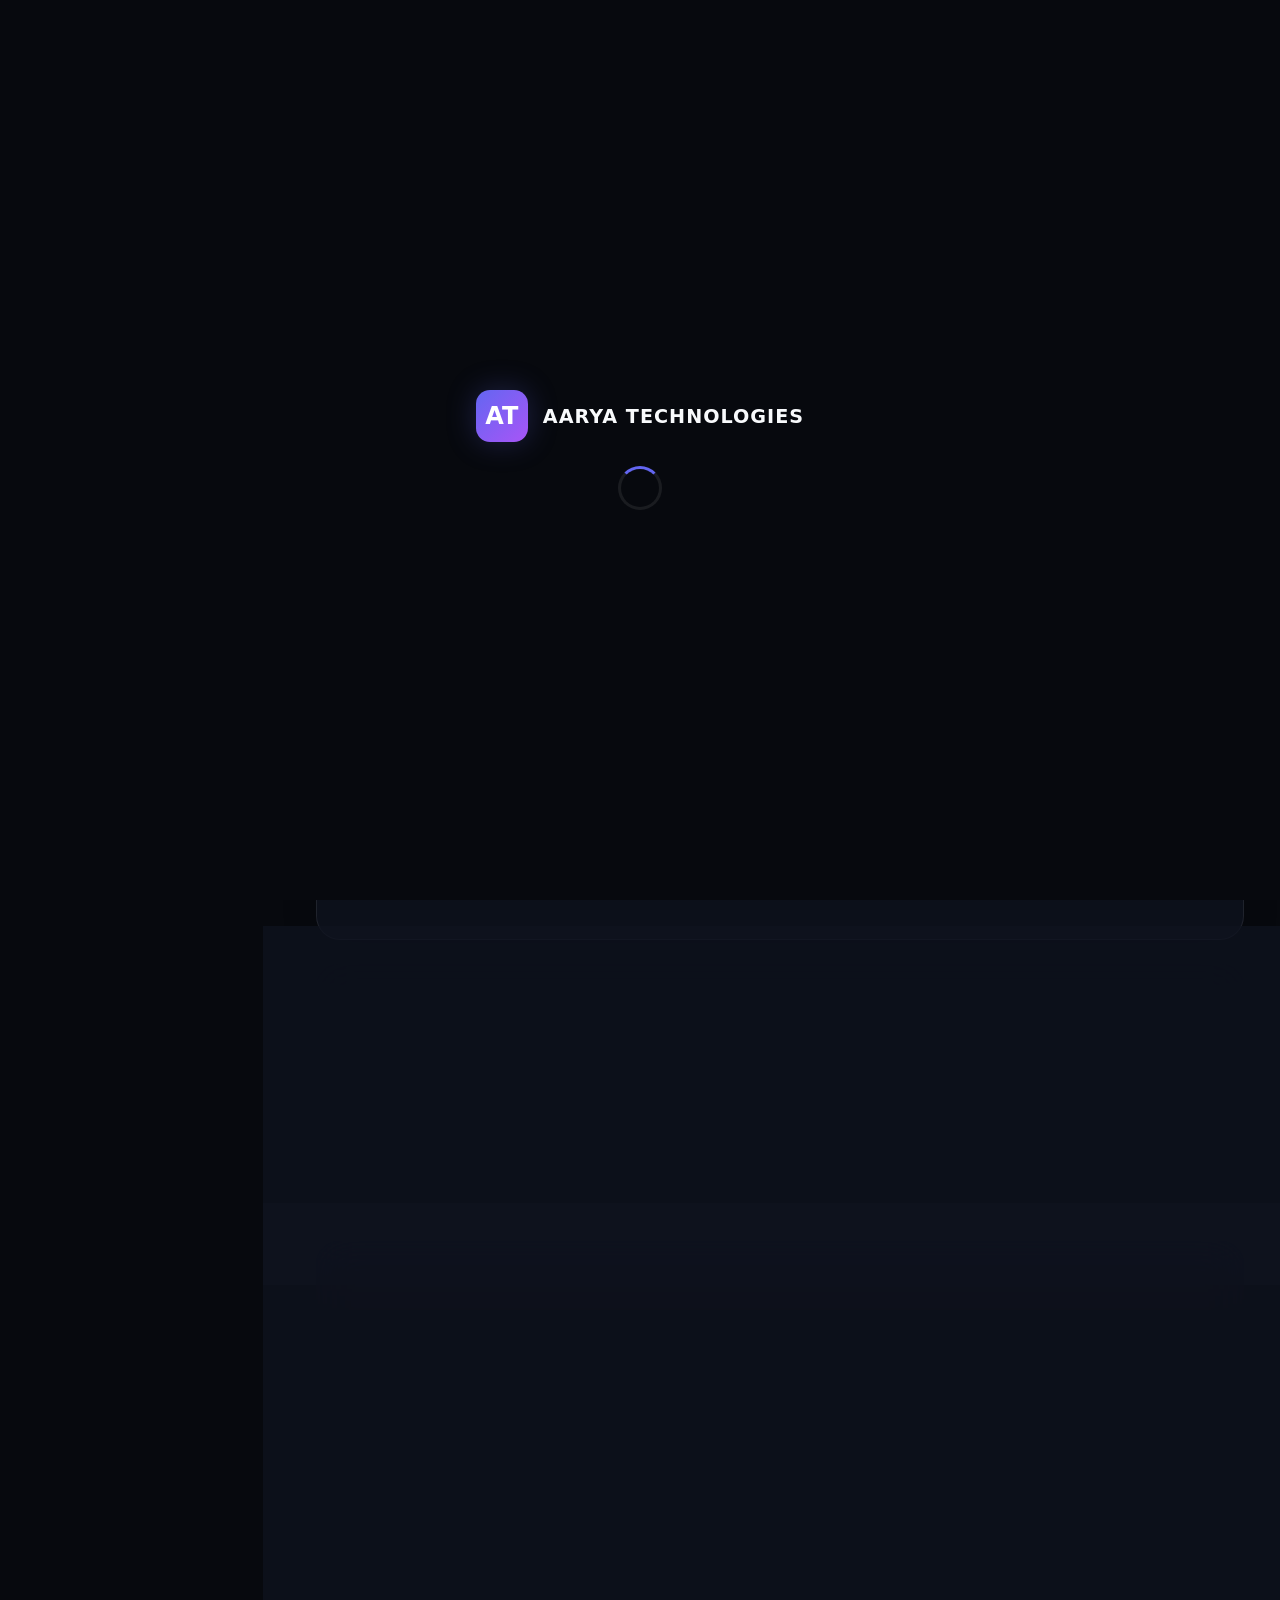
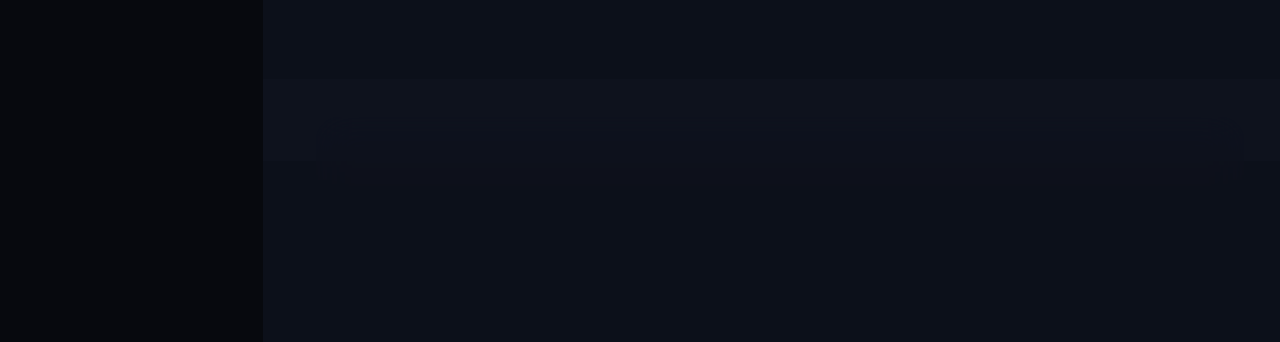
==== commit d5f2f5f9: "Update dashboard.html" ====
--- a/dashboard.html
+++ b/dashboard.html
@@ -1414,14 +1414,14 @@
 
         // Exact Firebase Configuration requested
         const firebaseConfig = {
-            apiKey: "YOUR_API_KEY",
-            authDomain: "YOUR_AUTH_DOMAIN",
-            projectId: "YOUR_PROJECT_ID",
-            storageBucket: "YOUR_STORAGE_BUCKET",
-            messagingSenderId: "YOUR_SENDER_ID",
-            appId: "YOUR_APP_ID",
-            measurementId: "YOUR_MEASUREMENT_ID"
-        };
+  apiKey: "AIzaSyDRauyKHGML3a6THpzTx3nWaIWrpSo2Bk4",
+  authDomain: "aarya-tech.firebaseapp.com",
+  projectId: "aarya-tech",
+  storageBucket: "aarya-tech.firebasestorage.app",
+  messagingSenderId: "623415516526",
+  appId: "1:623415516526:web:c81dd1c6bcf4a91b0c757f",
+  measurementId: "G-ZWXXVNZ5TF"
+};
 
         // Singleton Firebase Initialization
         let app, auth, db;
